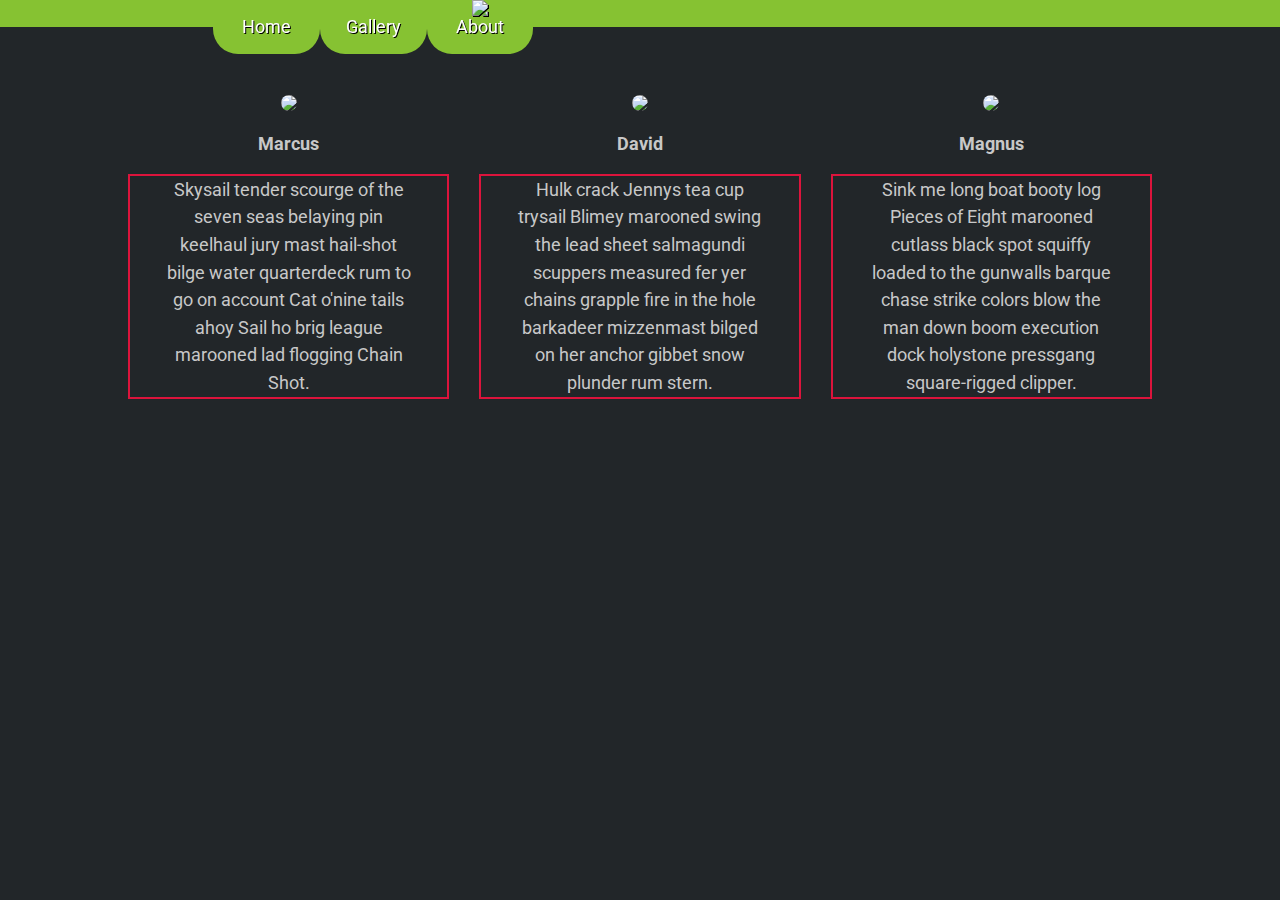
==== about.html @ e31af141 "v0.009" ====
<!DOCTYPE html>
<html lang="en">

<head>
    <meta charset="UTF-8">
    <meta name="viewport" content="width=device-width, initial-scale=1.0">
    <meta http-equiv="X-UA-Compatible" content="ie=edge">
    <title>Restaurang Smarrig</title>
    <link href="https://fonts.googleapis.com/css?family=Roboto&display=swap" rel="stylesheet"> 
    <link rel="stylesheet" href="bootstrap-4.3.1-dist\css\bootstrap.min.css">
    <link rel="stylesheet" href="normalize.css">
    <link rel="stylesheet" href="style.css">
</head>

<body>
    <section id="nav-container" class="container-fluid">
        <section class="row">
            <section class="links col-4 col-sm-1 offset-sm-2 d-flex justify-content-center align-items-center" id="nav-home">
                <a class="active" href="index.html">Home</a>
            </section>
            <section class="links col-4 col-sm-1 d-flex justify-content-center align-items-center" id="nav-gallery">
                <a href="gallery.html">Gallery</a>
            </section>
            <section class="links col-4 col-sm-1 d-flex justify-content-center align-items-center" id="nav-about">
                <a href="about.html">About</a>
                <img id="selected" src="http://secomi.com.mx/wp-content/uploads/2018/09/hoja-verde.png">
            </section>
        </section>
    </section>
    <section class="container-fluid" id="about-sections">
        <section class="row">
            <section class="about col-sm-4 col-xs-12" id="about-one">
                <img class="profile-pic" src="tako.png">
                <p>Marcus</p>
                <p>Skysail tender scourge of the seven seas belaying pin keelhaul jury mast hail-shot bilge water quarterdeck rum to go on account Cat o'nine tails ahoy Sail ho brig league marooned lad flogging Chain Shot.</p>
            </section>
            <section class="about col-sm-4 col-xs-12" id="about-two">
                <img class="profile-pic" src="tako.png">
                <p>David</p>
                <p>Hulk crack Jennys tea cup trysail Blimey marooned swing the lead sheet salmagundi scuppers measured fer yer chains grapple fire in the hole barkadeer mizzenmast bilged on her anchor gibbet snow plunder rum stern.</p>
            </section>
            <section class="about col-sm-4 col-xs-12" id="about-three">
                <img class="profile-pic" src="tako.png">
                <p>Magnus</p>
                <p>Sink me long boat booty log Pieces of Eight marooned cutlass black spot squiffy loaded to the gunwalls barque chase strike colors blow the man down boom execution dock holystone pressgang square-rigged clipper.</p>
            </section>
        </section>
    </section>
</body>

</html>
---- style.css ----
body {
    min-height: 100vh;
    background: #222629;
}

a {
    z-index: 100;
    color: white;
}

a:hover {
    color: white;
}

#nav-container {
    opacity: 1;
    font-family: 'Roboto', sans-serif;
    position: fixed;
    height: 3vh;
    background: #86c232;
    z-index: 100;
}

#nav-container .links {
    font-size: calc(12px + 0.5vw);
    height: 6vh;
    text-shadow: 1px 1px black;
    background: #86c232;
    border-radius: 0 0 25px 25px;
}

#nav-container .links>img {
    position: absolute;
    height: 6vh;
    z-index: 50;
}

#selected {
    filter: drop-shadow(1px 1px black);
}

#banner-container {  
    height: 30vw;
}

#banner {
    background-image: url("https://images-wixmp-ed30a86b8c4ca887773594c2.wixmp.com/f/80dd4180-f2ad-4c83-ac9e-a42dd17be35f/dd2eh0a-62798f90-5694-4d46-82e6-2e24ad381dfb.jpg?token=eyJ0eXAiOiJKV1QiLCJhbGciOiJIUzI1NiJ9.[base64].WFVm3y2C2oGC6jWKs1WORwS4kg7HEhpZ8XNe5HPnoZ0");
    background-size: cover;
    background-position: center;
    background-repeat: no-repeat;
    height: 100%;
    position: relative;
    display: flex;
    justify-content: center;
}

#banner>p {
    position: absolute;
    font-family: 'Pacifico', cursive;
    font-size: 5vw;
    left: 17%;
    bottom: 0;
    color: white;
    text-shadow: 1px 1px black;
    user-select: none;
}

#text-container>.row>.text {
    background: #474b4f;
    color: rgb(200,200,200);
    text-align: center;
    padding: 0 5vmax;
    font-family: 'Roboto', sans-serif;
}

#text-container>.row>.text>p:first-child {
    font-size: calc(18px + 0.5vw);
    font-weight: bold;
    color: #86c232;
}

#text-container>.row>.text>p:not(:first-child) {
    margin-bottom: 5%;
    font-size: calc(12px + 0.5vw);
}

#about-sections {
    padding: 0 10%;
    color: rgb(200,200,200);
    
}

.about>p:nth-child(2){
    font-weight: bold;
    font-size: 24px;
}

.about>p:nth-child(3){
    padding: 0 10%;
    border: 2px solid crimson;
}

#about-sections>.row {
    min-height: 100vh;
}

#about-sections>.row>* {
    margin-top: 10vh;
    text-align: center;
    font-family: 'Roboto', sans-serif;
}

#about-sections img {
    width: 20vw;
    border-radius: 50%;
}

#about-sections p {
    margin-top: 5%;
    font-size: calc(12px + 0.5vw);
}

#gallery-container {
    top: 10vh;
    min-height: 100vh;
}
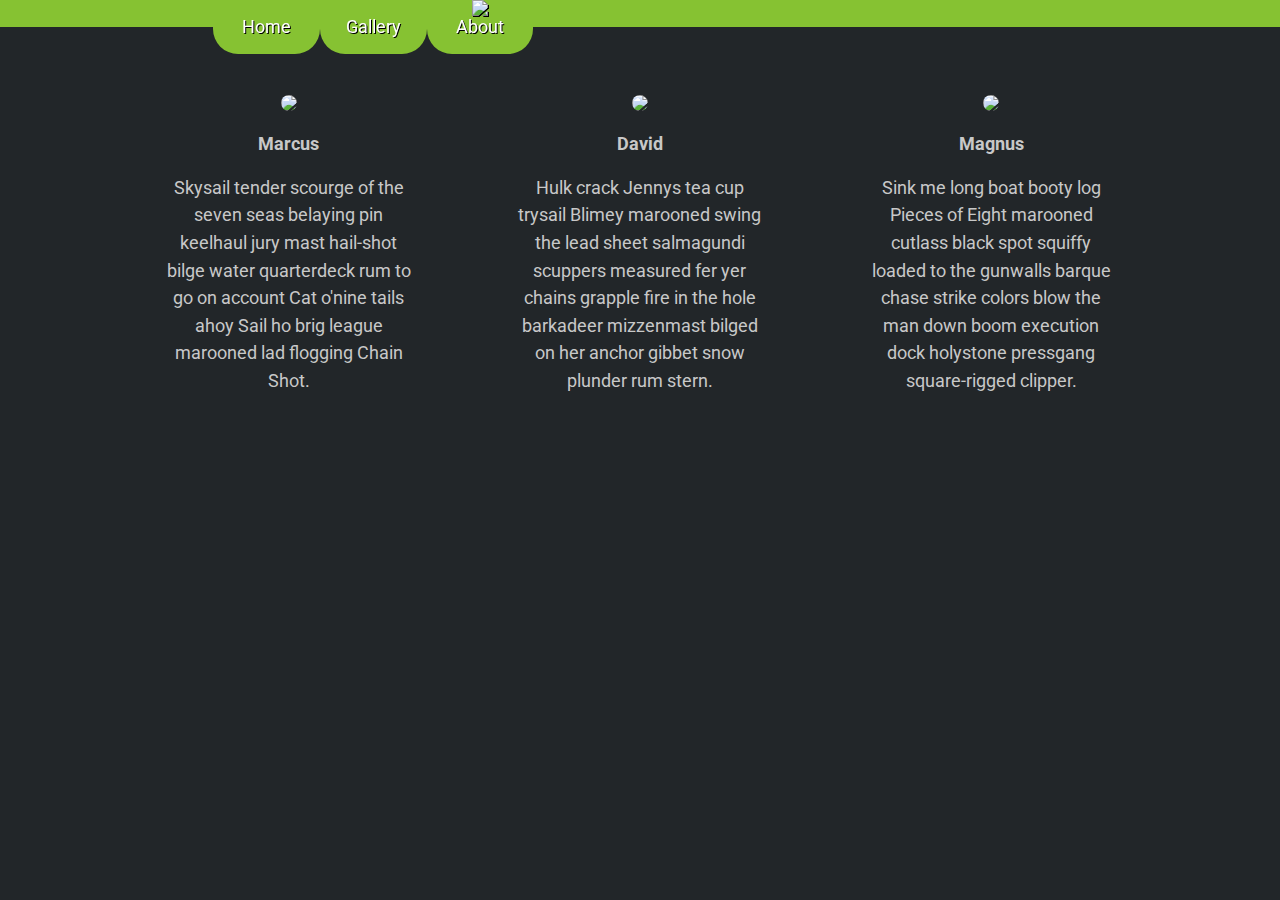
==== commit dbe3fce4: "v0.010" ====
--- a/about.html
+++ b/about.html
@@ -6,7 +6,7 @@
     <meta name="viewport" content="width=device-width, initial-scale=1.0">
     <meta http-equiv="X-UA-Compatible" content="ie=edge">
     <title>Restaurang Smarrig</title>
-    <link href="https://fonts.googleapis.com/css?family=Roboto&display=swap" rel="stylesheet"> 
+    <link href="https://fonts.googleapis.com/css?family=Roboto&display=swap" rel="stylesheet">
     <link rel="stylesheet" href="bootstrap-4.3.1-dist\css\bootstrap.min.css">
     <link rel="stylesheet" href="normalize.css">
     <link rel="stylesheet" href="style.css">
@@ -15,7 +15,8 @@
 <body>
     <section id="nav-container" class="container-fluid">
         <section class="row">
-            <section class="links col-4 col-sm-1 offset-sm-2 d-flex justify-content-center align-items-center" id="nav-home">
+            <section class="links col-4 col-sm-1 offset-sm-2 d-flex justify-content-center align-items-center"
+                id="nav-home">
                 <a class="active" href="index.html">Home</a>
             </section>
             <section class="links col-4 col-sm-1 d-flex justify-content-center align-items-center" id="nav-gallery">
@@ -30,19 +31,25 @@
     <section class="container-fluid" id="about-sections">
         <section class="row">
             <section class="about col-sm-4 col-xs-12" id="about-one">
-                <img class="profile-pic" src="tako.png">
+                <img class="profile-pic rounded-circle" src="tako.png">
                 <p>Marcus</p>
-                <p>Skysail tender scourge of the seven seas belaying pin keelhaul jury mast hail-shot bilge water quarterdeck rum to go on account Cat o'nine tails ahoy Sail ho brig league marooned lad flogging Chain Shot.</p>
+                <p>Skysail tender scourge of the seven seas belaying pin keelhaul jury mast hail-shot bilge water
+                    quarterdeck rum to go on account Cat o'nine tails ahoy Sail ho brig league marooned lad flogging
+                    Chain Shot.</p>
             </section>
             <section class="about col-sm-4 col-xs-12" id="about-two">
-                <img class="profile-pic" src="tako.png">
+                <img class="profile-pic rounded-circle" src="tako.png">
                 <p>David</p>
-                <p>Hulk crack Jennys tea cup trysail Blimey marooned swing the lead sheet salmagundi scuppers measured fer yer chains grapple fire in the hole barkadeer mizzenmast bilged on her anchor gibbet snow plunder rum stern.</p>
+                <p>Hulk crack Jennys tea cup trysail Blimey marooned swing the lead sheet salmagundi scuppers measured
+                    fer yer chains grapple fire in the hole barkadeer mizzenmast bilged on her anchor gibbet snow
+                    plunder rum stern.</p>
             </section>
             <section class="about col-sm-4 col-xs-12" id="about-three">
-                <img class="profile-pic" src="tako.png">
+                <img class="profile-pic rounded-circle" src="tako.png">
                 <p>Magnus</p>
-                <p>Sink me long boat booty log Pieces of Eight marooned cutlass black spot squiffy loaded to the gunwalls barque chase strike colors blow the man down boom execution dock holystone pressgang square-rigged clipper.</p>
+                <p>Sink me long boat booty log Pieces of Eight marooned cutlass black spot squiffy loaded to the
+                    gunwalls barque chase strike colors blow the man down boom execution dock holystone pressgang
+                    square-rigged clipper.</p>
             </section>
         </section>
     </section>
--- a/style.css
+++ b/style.css
@@ -44,7 +44,7 @@
 }
 
 #banner {
-    background-image: url("https://images-wixmp-ed30a86b8c4ca887773594c2.wixmp.com/f/80dd4180-f2ad-4c83-ac9e-a42dd17be35f/dd2eh0a-62798f90-5694-4d46-82e6-2e24ad381dfb.jpg?token=eyJ0eXAiOiJKV1QiLCJhbGciOiJIUzI1NiJ9.[base64].WFVm3y2C2oGC6jWKs1WORwS4kg7HEhpZ8XNe5HPnoZ0");
+    background-image: url("restaurant.png");
     background-size: cover;
     background-position: center;
     background-repeat: no-repeat;
@@ -97,7 +97,6 @@
 
 .about>p:nth-child(3){
     padding: 0 10%;
-    border: 2px solid crimson;
 }
 
 #about-sections>.row {
@@ -111,8 +110,7 @@
 }
 
 #about-sections img {
-    width: 20vw;
-    border-radius: 50%;
+    width: 65%;
 }
 
 #about-sections p {
@@ -121,6 +119,28 @@
 }
 
 #gallery-container {
-    top: 10vh;
+    color: white;
+    text-shadow: 1px 1px black;
     min-height: 100vh;
+}
+
+#gallery-container>.row>* {
+    position: relative;
+    overflow: hidden;
+}
+
+#gallery-container img {
+    height: 20vw;
+}
+
+.description {
+    user-select: none;
+    text-align: center;
+    position: absolute;
+    left:0;
+    bottom:-30%;
+    width: 100%;
+    height:30%;
+    background: rgba(255,255,255,0.2);
+    transition: bottom 200ms;
 }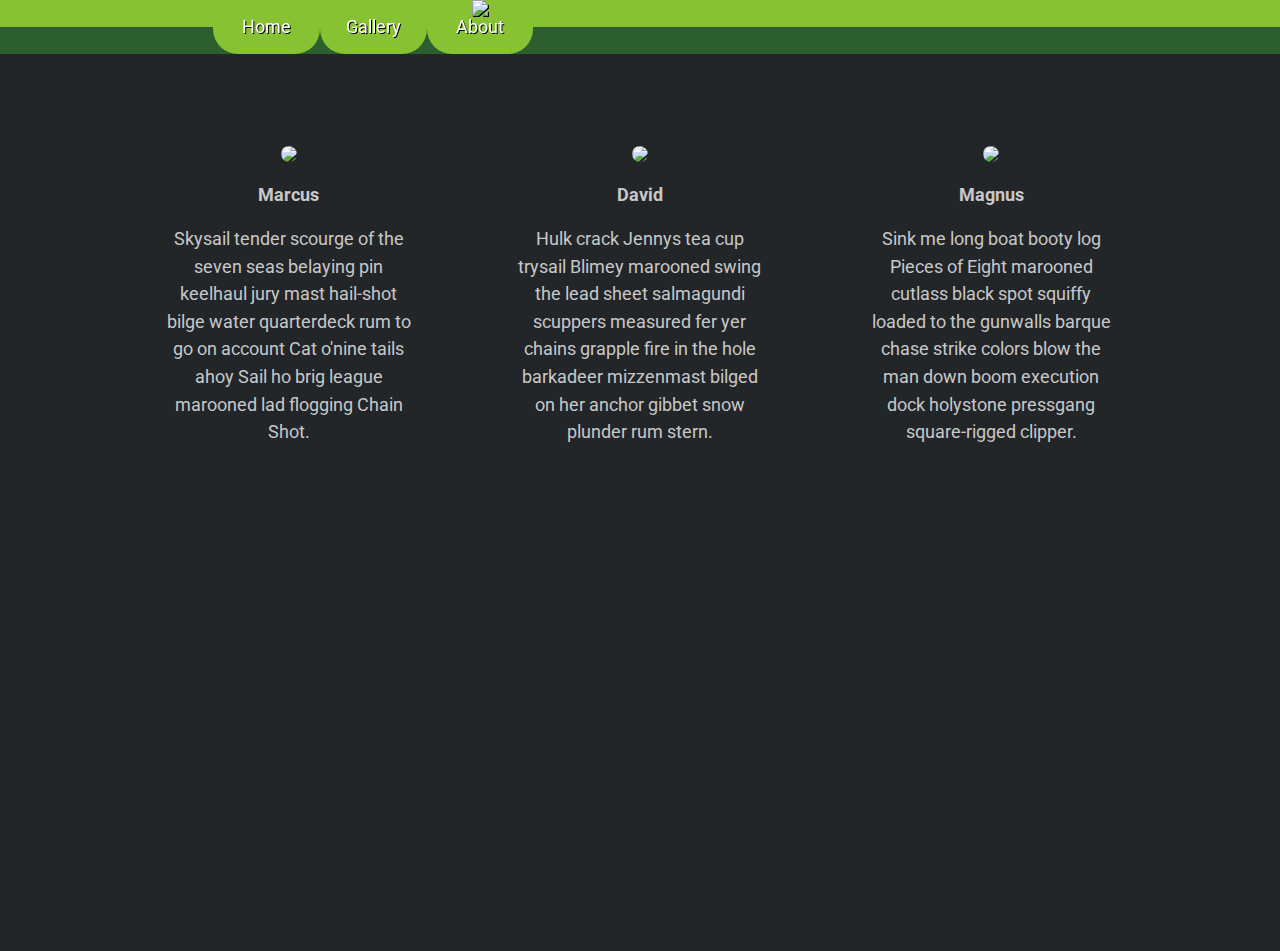
==== commit 0daace6d: "v0.011" ====
--- a/about.html
+++ b/about.html
@@ -28,6 +28,11 @@
             </section>
         </section>
     </section>
+
+    <section class="container-fluid" id="heading">
+        <p>Location</p>
+    </section>
+
     <section class="container-fluid" id="about-sections">
         <section class="row">
             <section class="about col-sm-4 col-xs-12" id="about-one">
--- a/style.css
+++ b/style.css
@@ -37,6 +37,13 @@
 
 #selected {
     filter: drop-shadow(1px 1px black);
+}
+
+#heading {
+    position: fixed;
+    color: white;
+    background-color: #2c5f2d;
+    height: 6vh;
 }
 
 #banner-container {  
@@ -85,7 +92,7 @@
 }
 
 #about-sections {
-    padding: 0 10%;
+    padding: 4% 10% 0 10%;
     color: rgb(200,200,200);
     
 }
@@ -119,6 +126,7 @@
 }
 
 #gallery-container {
+    padding-top: 16vh;
     color: white;
     text-shadow: 1px 1px black;
     min-height: 100vh;
@@ -127,10 +135,15 @@
 #gallery-container>.row>* {
     position: relative;
     overflow: hidden;
+    height: 8.3vw;
+    background-position: center;
+    background-size: contain;
+    background-repeat: no-repeat;
+    margin: 10px;
 }
 
 #gallery-container img {
-    height: 20vw;
+    height:100%;
 }
 
 .description {
@@ -141,6 +154,8 @@
     bottom:-30%;
     width: 100%;
     height:30%;
-    background: rgba(255,255,255,0.2);
+    background: rgba(0,0,0,0.6);
     transition: bottom 200ms;
+    border-radius: 25px 25px 0 0;
+    font-size: 1vw;
 }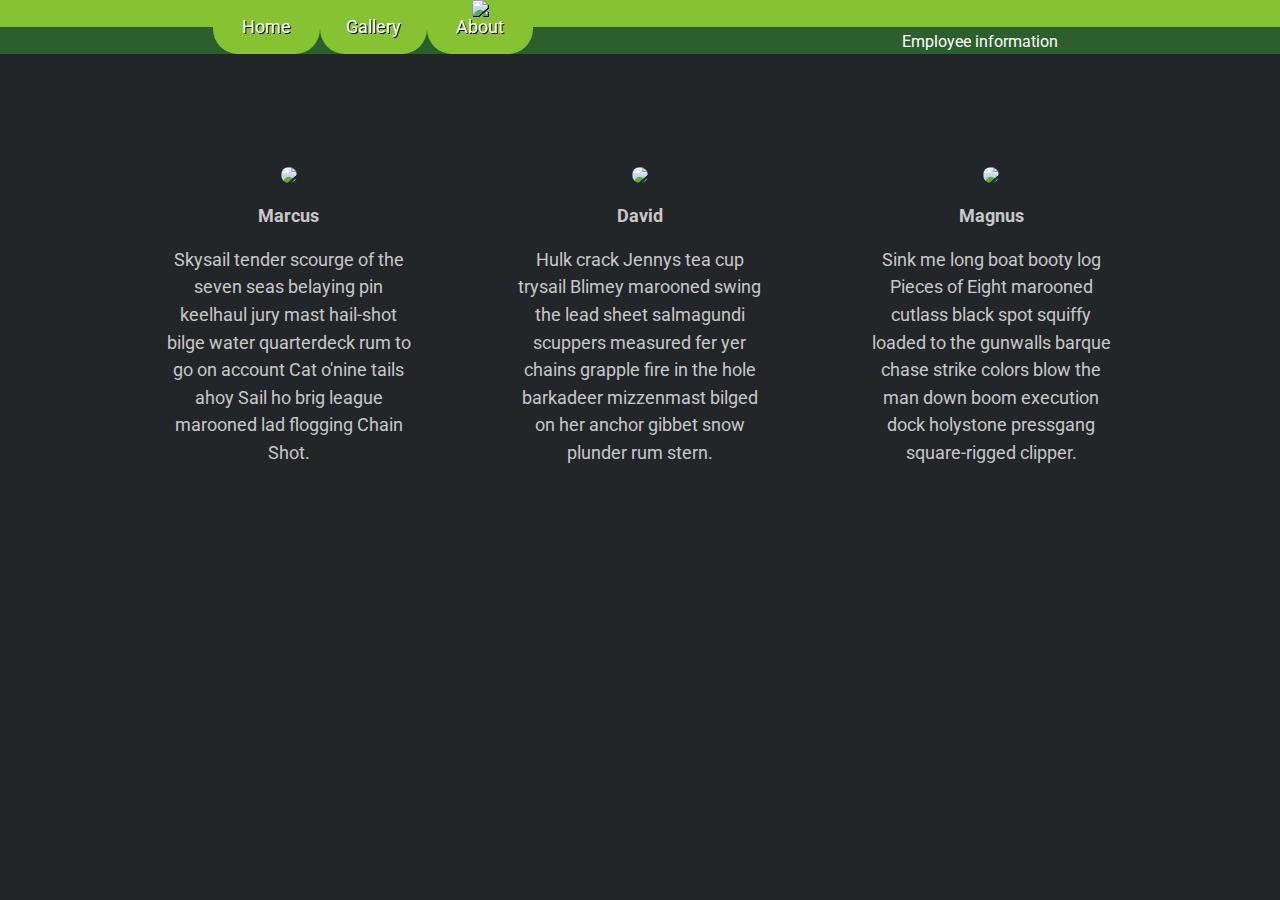
==== commit e3d10c30: "v0.012" ====
--- a/about.html
+++ b/about.html
@@ -29,8 +29,8 @@
         </section>
     </section>
 
-    <section class="container-fluid" id="heading">
-        <p>Location</p>
+    <section class="container-fluid d-flex align-items-end justify-content-end" id="heading">
+        <p>Employee information</p>
     </section>
 
     <section class="container-fluid" id="about-sections">
--- a/style.css
+++ b/style.css
@@ -13,6 +13,9 @@
 }
 
 #nav-container {
+    user-select: none;
+    top:0;
+    left:0;
     opacity: 1;
     font-family: 'Roboto', sans-serif;
     position: fixed;
@@ -40,14 +43,25 @@
 }
 
 #heading {
+    top:0;
+    left:0;
     position: fixed;
+    background: #2c5f2d;
+    height: 6vh;
+    z-index: 50;
+}
+
+#heading>p {
+    text-align: center;
+    user-select: none;
     color: white;
-    background-color: #2c5f2d;
-    height: 6vh;
+    margin: 0 16.6%;
+    padding: 0;
 }
 
 #banner-container {  
-    height: 30vw;
+    padding-top: 6vh;
+    height: 30vmax;
 }
 
 #banner {
@@ -92,9 +106,9 @@
 }
 
 #about-sections {
-    padding: 4% 10% 0 10%;
+    padding: 8vh 10% 0 10%;
     color: rgb(200,200,200);
-    
+    min-height: 100vh;
 }
 
 .about>p:nth-child(2){
@@ -106,14 +120,11 @@
     padding: 0 10%;
 }
 
-#about-sections>.row {
-    min-height: 100vh;
-}
-
 #about-sections>.row>* {
     margin-top: 10vh;
     text-align: center;
     font-family: 'Roboto', sans-serif;
+    
 }
 
 #about-sections img {
@@ -158,4 +169,12 @@
     transition: bottom 200ms;
     border-radius: 25px 25px 0 0;
     font-size: 1vw;
+}
+
+@media screen and (max-width: 575px) {
+    #heading {
+        top: 3vh;
+        justify-content: center !important;
+        margin: 0;
+    }
 }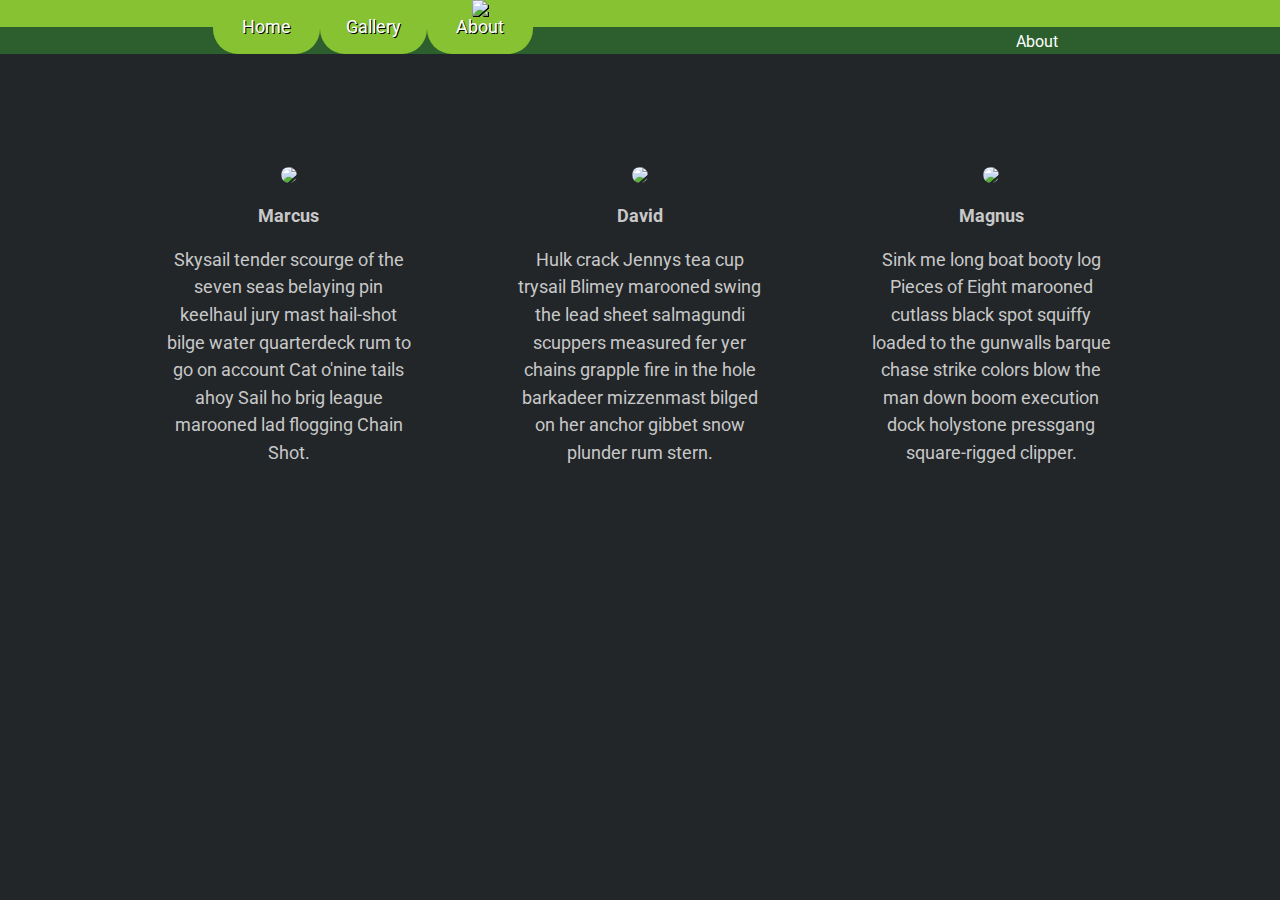
==== commit 07863354: "v0.012" ====
--- a/about.html
+++ b/about.html
@@ -30,7 +30,7 @@
     </section>
 
     <section class="container-fluid d-flex align-items-end justify-content-end" id="heading">
-        <p>Employee information</p>
+        <p>About</p>
     </section>
 
     <section class="container-fluid" id="about-sections">
--- a/style.css
+++ b/style.css
@@ -137,7 +137,7 @@
 }
 
 #gallery-container {
-    padding-top: 16vh;
+    padding-top: 6vh;
     color: white;
     text-shadow: 1px 1px black;
     min-height: 100vh;
@@ -146,15 +146,12 @@
 #gallery-container>.row>* {
     position: relative;
     overflow: hidden;
-    height: 8.3vw;
+    height:16.75vw;
     background-position: center;
     background-size: contain;
     background-repeat: no-repeat;
-    margin: 10px;
-}
-
-#gallery-container img {
-    height:100%;
+    /*margin: 10px;*/
+    /*border: 2px solid crimson;*/
 }
 
 .description {
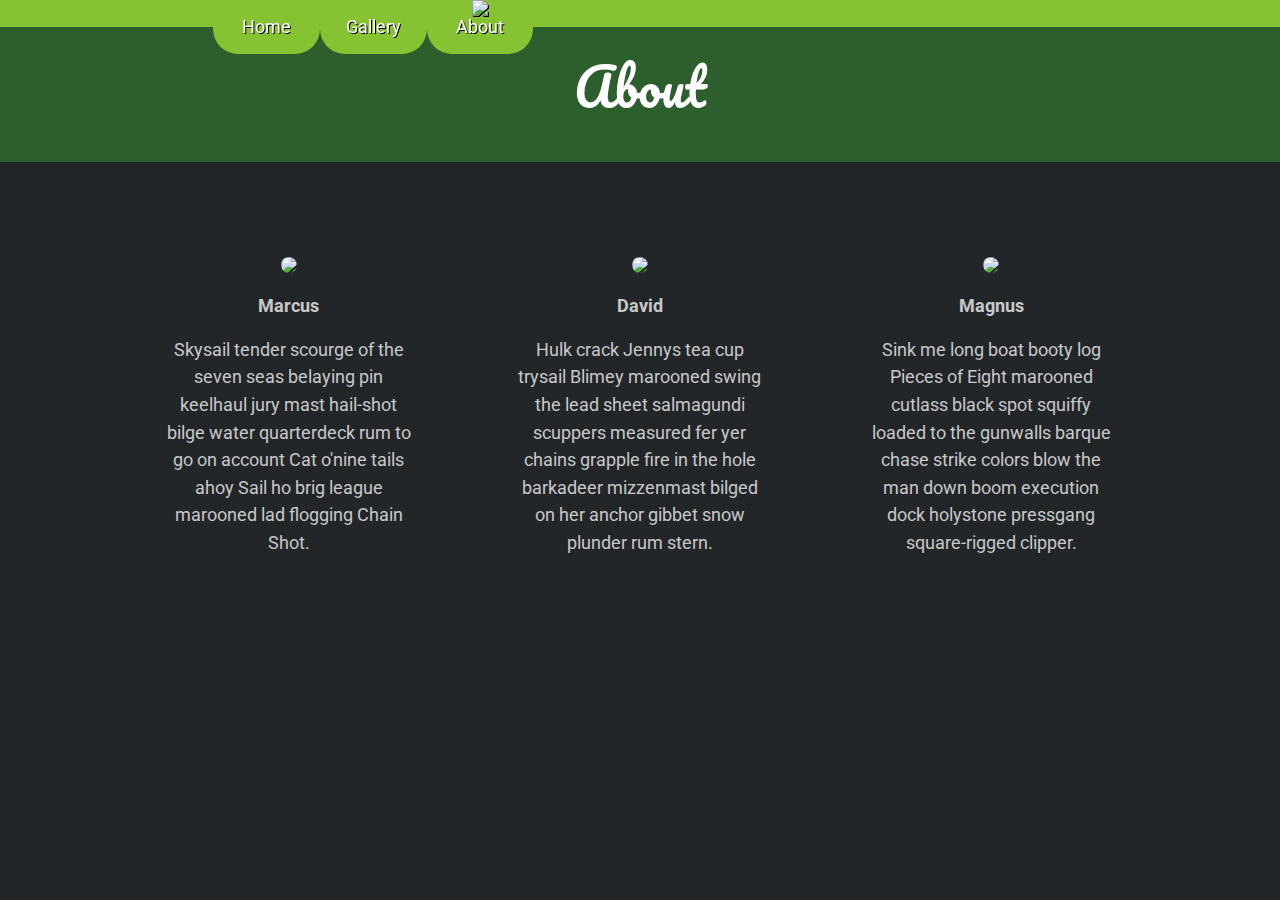
==== commit 17ae0abb: "v0.016" ====
--- a/about.html
+++ b/about.html
@@ -6,6 +6,7 @@
     <meta name="viewport" content="width=device-width, initial-scale=1.0">
     <meta http-equiv="X-UA-Compatible" content="ie=edge">
     <title>Restaurang Smarrig</title>
+    <link href="https://fonts.googleapis.com/css?family=Pacifico&display=swap" rel="stylesheet">
     <link href="https://fonts.googleapis.com/css?family=Roboto&display=swap" rel="stylesheet">
     <link rel="stylesheet" href="bootstrap-4.3.1-dist\css\bootstrap.min.css">
     <link rel="stylesheet" href="normalize.css">
@@ -29,28 +30,32 @@
         </section>
     </section>
 
-    <section class="container-fluid d-flex align-items-end justify-content-end" id="heading">
-        <p>About</p>
+    <section class="container-fluid" id="heading">
+        <section class="row d-flex justify-content-center align-items-end">
+            <section class="text d-flex justify-content-center col-2">
+                <p>About</p>
+            </section>
+        </section>
     </section>
 
     <section class="container-fluid" id="about-sections">
         <section class="row">
             <section class="about col-sm-4 col-xs-12" id="about-one">
-                <img class="profile-pic rounded-circle" src="tako.png">
+                <img class="profile-pic rounded-circle" src="https://dl.dropbox.com/s/s4xhbg8izs7xyss/tako.png?dl=0">
                 <p>Marcus</p>
                 <p>Skysail tender scourge of the seven seas belaying pin keelhaul jury mast hail-shot bilge water
                     quarterdeck rum to go on account Cat o'nine tails ahoy Sail ho brig league marooned lad flogging
                     Chain Shot.</p>
             </section>
             <section class="about col-sm-4 col-xs-12" id="about-two">
-                <img class="profile-pic rounded-circle" src="tako.png">
+                <img class="profile-pic rounded-circle" src="https://dl.dropbox.com/s/s4xhbg8izs7xyss/tako.png?dl=0">
                 <p>David</p>
                 <p>Hulk crack Jennys tea cup trysail Blimey marooned swing the lead sheet salmagundi scuppers measured
                     fer yer chains grapple fire in the hole barkadeer mizzenmast bilged on her anchor gibbet snow
                     plunder rum stern.</p>
             </section>
             <section class="about col-sm-4 col-xs-12" id="about-three">
-                <img class="profile-pic rounded-circle" src="tako.png">
+                <img class="profile-pic rounded-circle" src="https://dl.dropbox.com/s/s4xhbg8izs7xyss/tako.png?dl=0">
                 <p>Magnus</p>
                 <p>Sink me long boat booty log Pieces of Eight marooned cutlass black spot squiffy loaded to the
                     gunwalls barque chase strike colors blow the man down boom execution dock holystone pressgang
--- a/style.css
+++ b/style.css
@@ -1,5 +1,4 @@
 body {
-    min-height: 100vh;
     background: #222629;
 }
 
@@ -45,27 +44,27 @@
 #heading {
     top:0;
     left:0;
-    position: fixed;
     background: #2c5f2d;
-    height: 6vh;
+    height: 18vh;
     z-index: 50;
 }
 
-#heading>p {
-    text-align: center;
+#heading .text {
+    font-family: 'Pacifico', cursive;
+    font-size: 4vw;
     user-select: none;
     color: white;
-    margin: 0 16.6%;
+    margin: 3rem 0;
     padding: 0;
 }
 
 #banner-container {  
-    padding-top: 6vh;
+    padding-top: 3vh;
     height: 30vmax;
 }
 
 #banner {
-    background-image: url("restaurant.png");
+    background-image: url("https://dl.dropbox.com/s/aodt33e9o6qc2lb/restaurant.png?dl=0");
     background-size: cover;
     background-position: center;
     background-repeat: no-repeat;
@@ -106,9 +105,8 @@
 }
 
 #about-sections {
-    padding: 8vh 10% 0 10%;
+    padding: 0 10% 0 10%;
     color: rgb(200,200,200);
-    min-height: 100vh;
 }
 
 .about>p:nth-child(2){
@@ -137,41 +135,38 @@
 }
 
 #gallery-container {
-    padding-top: 6vh;
+    padding-top: 3vh;
     color: white;
     text-shadow: 1px 1px black;
-    min-height: 100vh;
 }
 
-#gallery-container>.row>* {
+.image-object {
     position: relative;
     overflow: hidden;
-    height:16.75vw;
-    background-position: center;
-    background-size: contain;
-    background-repeat: no-repeat;
-    /*margin: 10px;*/
-    /*border: 2px solid crimson;*/
+}
+
+.image-object:hover>.description {
+    bottom: 0;
 }
 
 .description {
     user-select: none;
     text-align: center;
     position: absolute;
-    left:0;
-    bottom:-30%;
+    bottom:-100%;
     width: 100%;
-    height:30%;
     background: rgba(0,0,0,0.6);
     transition: bottom 200ms;
-    border-radius: 25px 25px 0 0;
+    border-radius: 20px 20px 0 0;
     font-size: 1vw;
 }
 
+.description p {
+    margin: 1rem 0;
+}
+
 @media screen and (max-width: 575px) {
-    #heading {
-        top: 3vh;
-        justify-content: center !important;
-        margin: 0;
+    #heading .text {
+        margin: 4rem 0;
     }
 }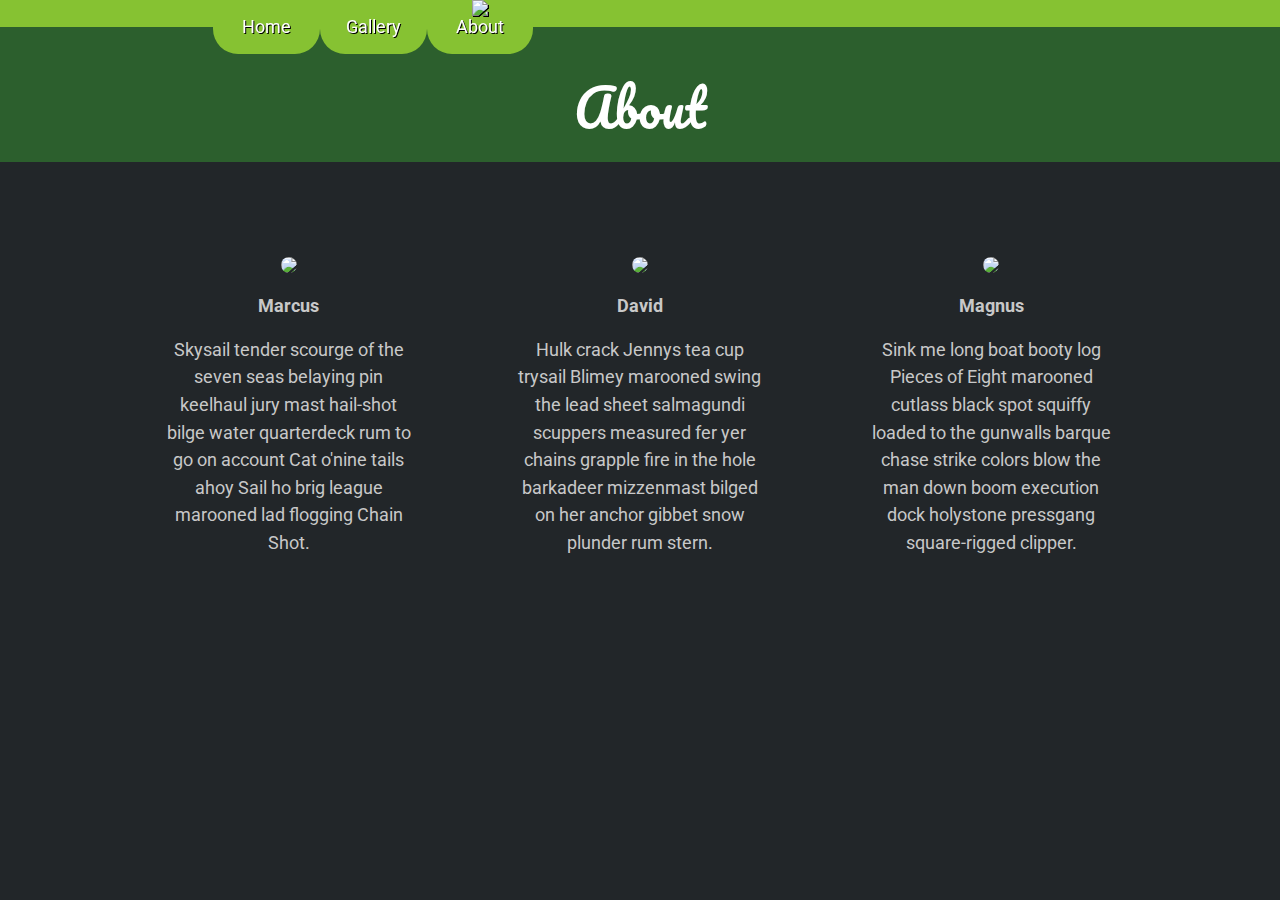
==== commit 9d4825d2: "header>p fix" ====
--- a/about.html
+++ b/about.html
@@ -30,8 +30,8 @@
         </section>
     </section>
 
-    <section class="container-fluid" id="heading">
-        <section class="row d-flex justify-content-center align-items-end">
+    <section class="container-fluid d-flex flex-column justify-content-end" id="heading">
+        <section class="row d-flex flex-row justify-content-center">
             <section class="text d-flex justify-content-center col-2">
                 <p>About</p>
             </section>
--- a/style.css
+++ b/style.css
@@ -51,10 +51,10 @@
 
 #heading .text {
     font-family: 'Pacifico', cursive;
-    font-size: 4vw;
+    font-size: 4vmax;
     user-select: none;
     color: white;
-    margin: 3rem 0;
+    margin: 0;
     padding: 0;
 }
 
@@ -68,10 +68,10 @@
     background-size: cover;
     background-position: center;
     background-repeat: no-repeat;
-    height: 100%;
     position: relative;
     display: flex;
     justify-content: center;
+    height: 100%;
 }
 
 #banner>p {
@@ -163,10 +163,4 @@
 
 .description p {
     margin: 1rem 0;
-}
-
-@media screen and (max-width: 575px) {
-    #heading .text {
-        margin: 4rem 0;
-    }
 }